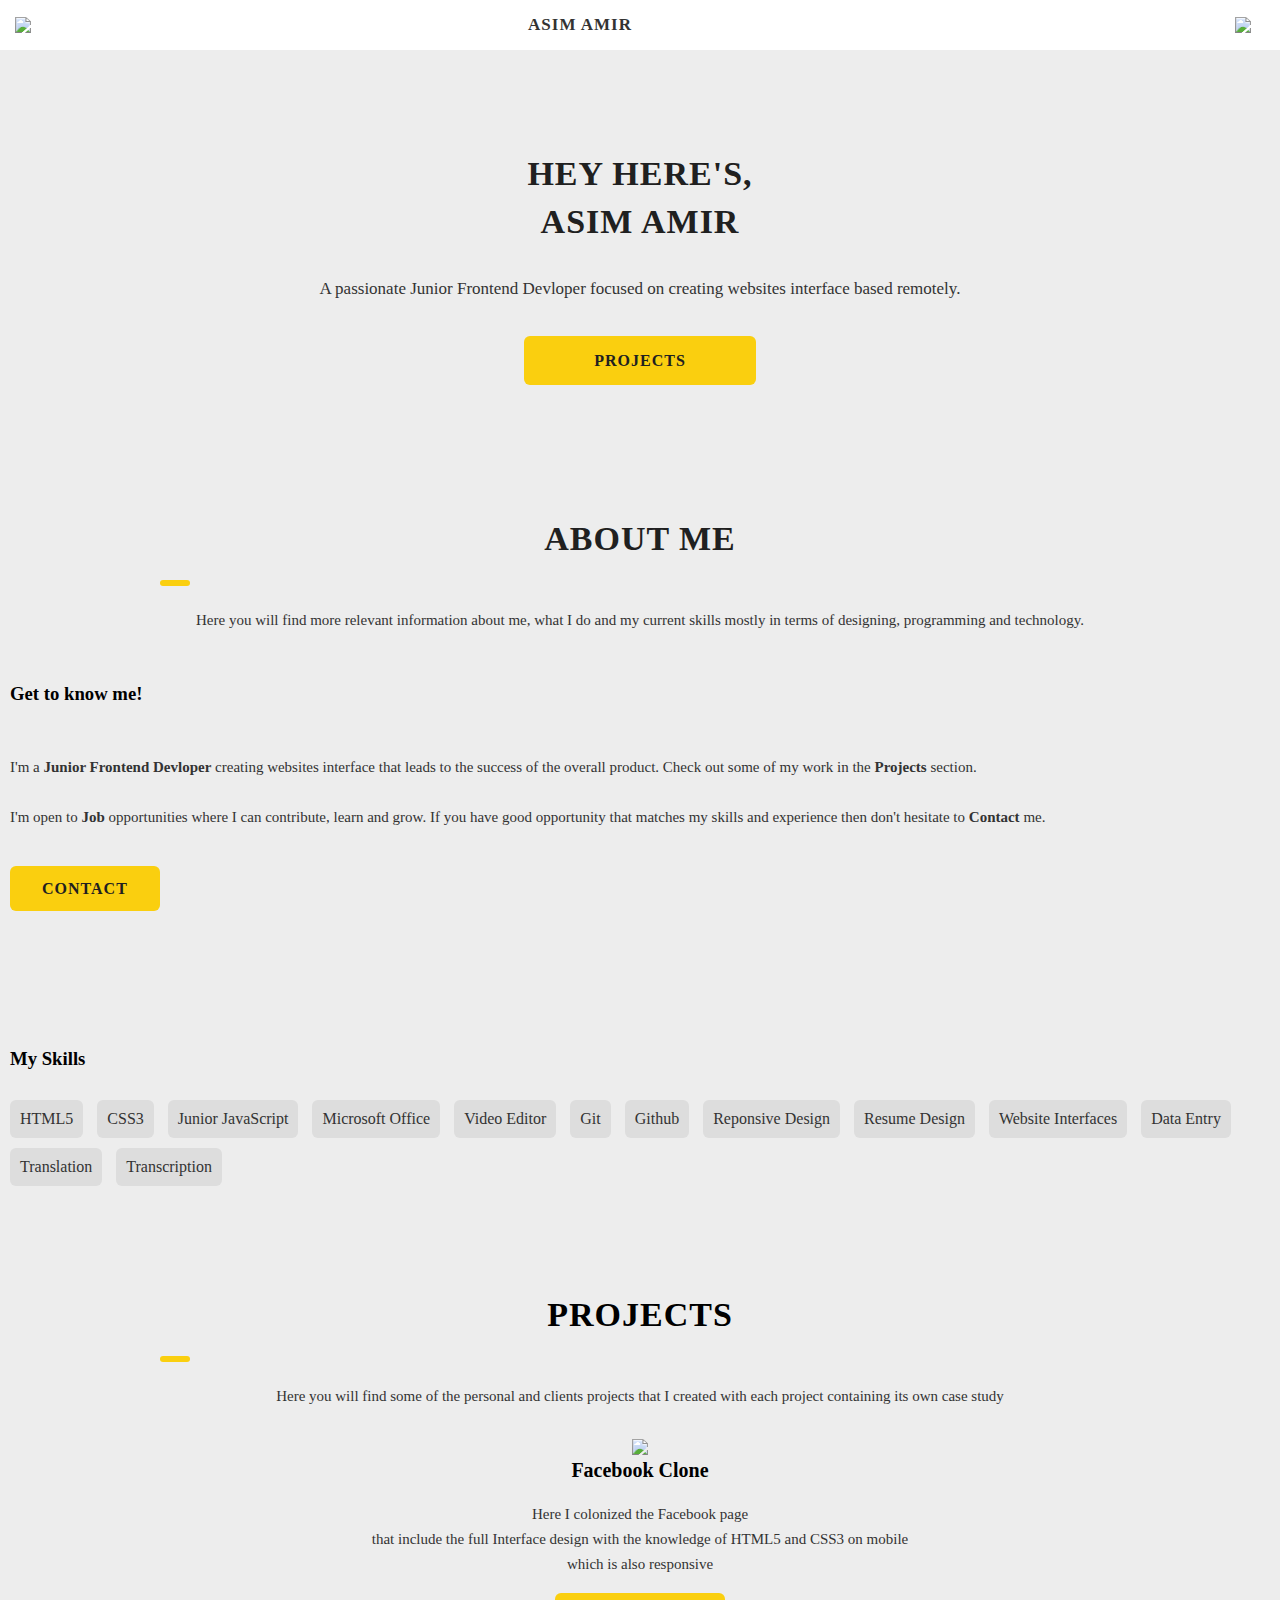
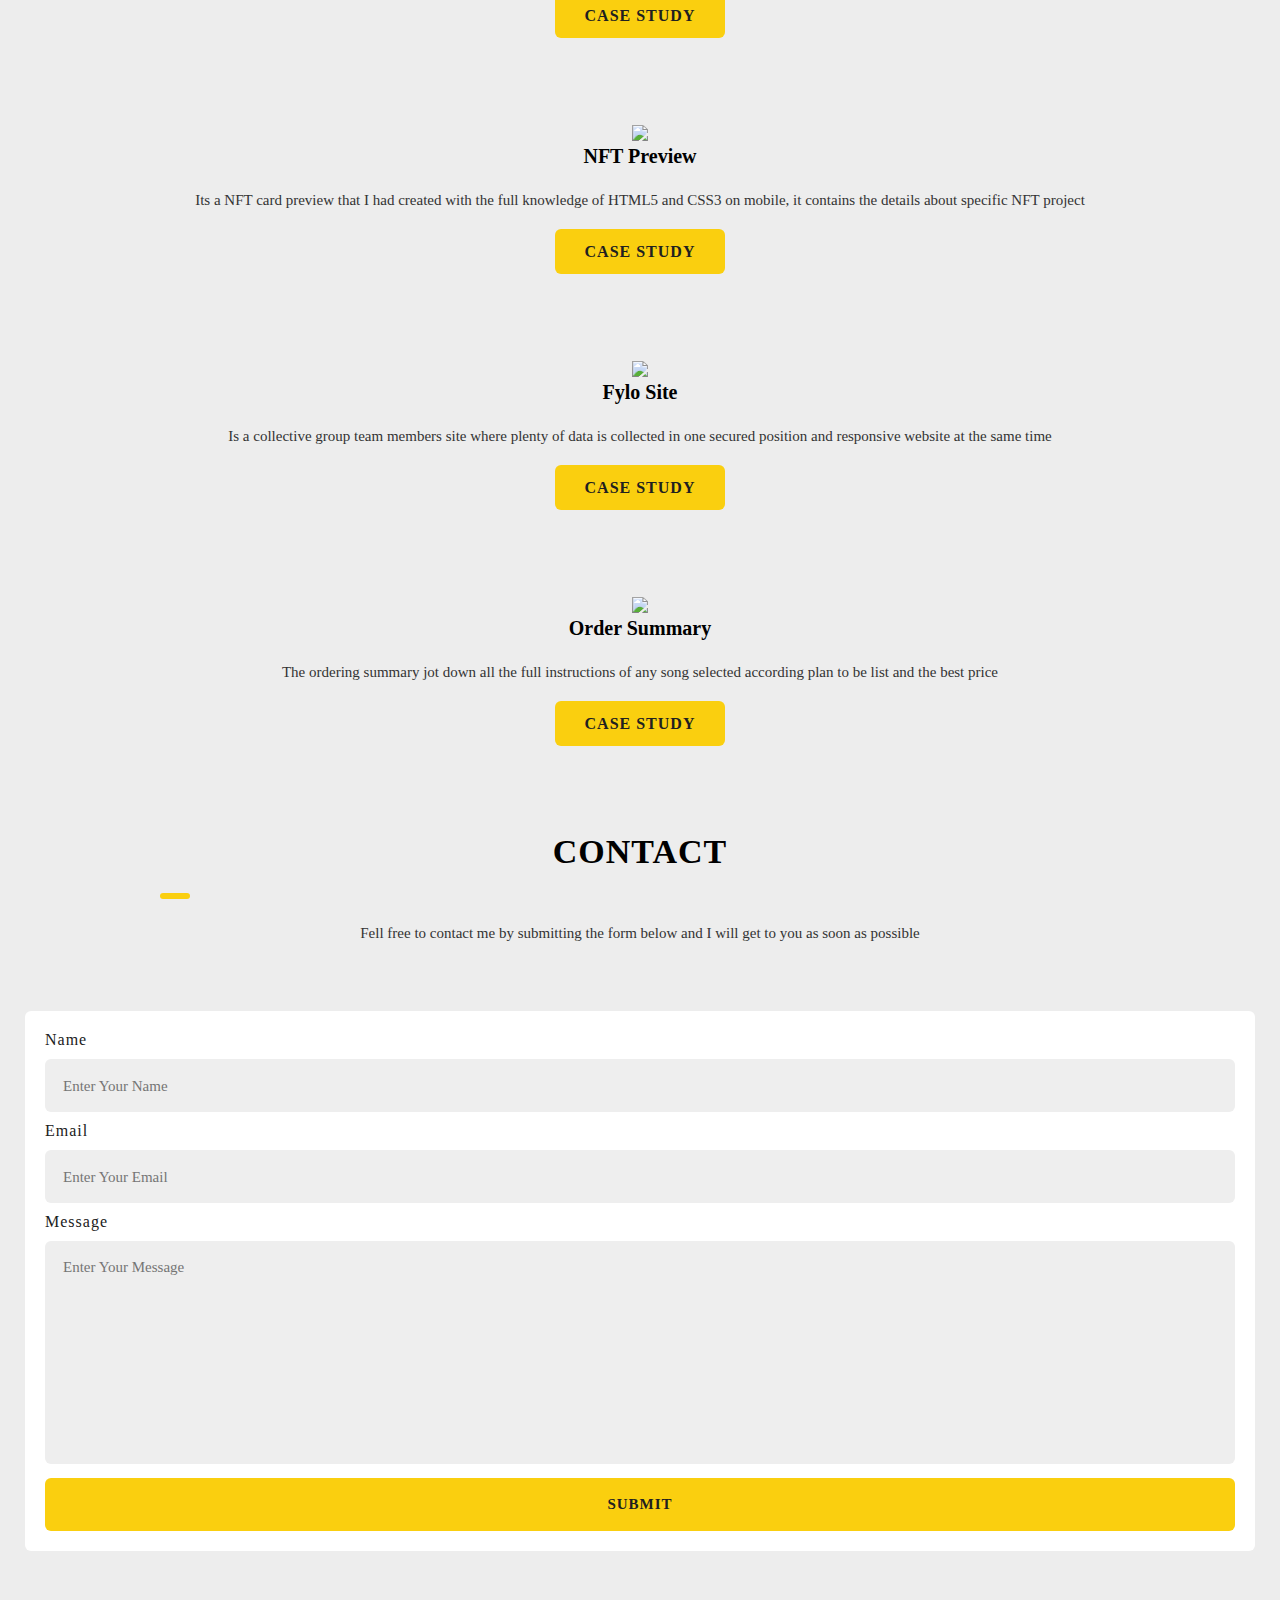
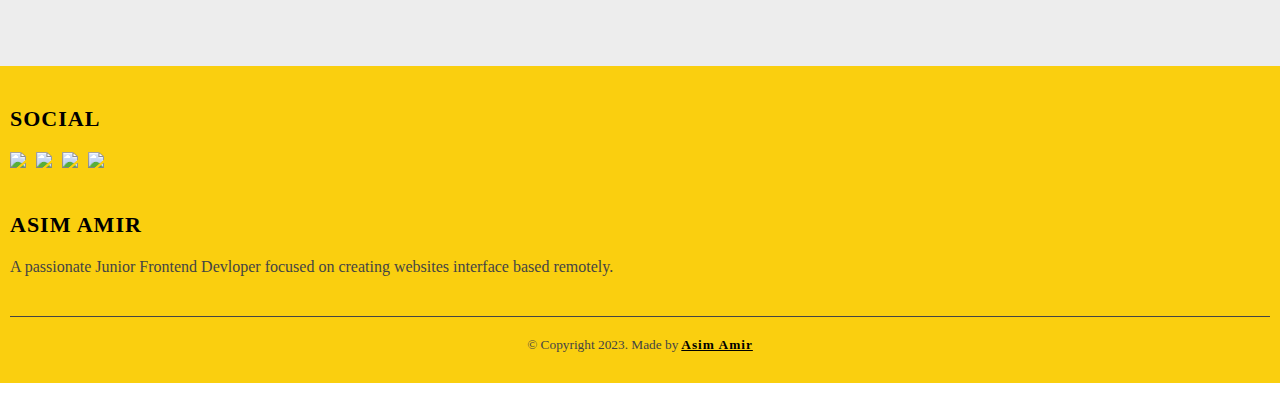
==== index.html @ 1c5b9003 "Add files via upload" ====
<!DOCTYPE Html>
<html lang="en">
<head>
  <meta charset="UTF-8">
  <meta name="viewport" content="width=device-width, initial-scale=1">
  
  <link rel="icon" type="image/png" sizes="32x32" href="">
  <meta http-equive="X-UA-Compatible" content="IE=edge">
  <meta name="description" content="">
  <title>Asim Amir</title>
  <link rel="stylesheet" type="text/css" href="style.css">
</head>
<body>


<!-- header start -->
<header>
<nav>
<img src="images/profile.png" class="logo">
<h1>Asim Amir</h1>
<img src="images/menu.png" onclick="toggleMenu()" class="menu">
</nav>
</header>
<!-- header end -->


<div class="menu">
<ul id="Menu">
<li><a href="#about-me" >About Me</a></li>
<li><a href="#projects" >Projects</a></li>
<li><a href="#my-skills" >My Skills</a></li>
<li><a href="#contact" >Contact</a></li>
</ul>
</div>

<!-- main start -->
<main>
<!-- intro section start -->
<section class="intro">
<div class="intro-text">
<h2>Hey Here's,<br>Asim Amir</h2>
<p>A passionate Junior Frontend Devloper focused on creating websites interface based remotely.</p>
<a href="#projects" class="btn">Projects</a>
</div>
</section>
<!-- intro section end -->


<!-- about me start -->
<section id="about-me">
<div class="about-text">
<h2 class="title">About Me</h2>
<p>Here you will find more relevant information about me, what I do and my current skills mostly in terms of designing, programming and technology.</p>

<div class="know-me">
<h3>Get to know me!</h3>
<p>I'm a <span class="jun">Junior Frontend Devloper</span> creating websites interface that leads to the success of the overall product. Check out some of my work in the <a href="#projects" class="pro">Projects</a> section. <br><br>
I'm open to <span class="job">Job</span> opportunities where I can contribute, learn and grow. If you have good opportunity that matches my skills and
experience then don't hesitate to <a href="#contact" class="cont">Contact</a>
me.</p>
<a href="#contact" class="btn">Contact</a>
</div>
</div>
</section>
<!-- about me end -->


<!-- my skills start -->
<section id="my-skills">
<div class="skills-text">
<h3>My Skills</h3>
<span>HTML5</span> <span>CSS3</span> <span>Junior JavaScript</span> <span>Microsoft Office</span>
<span>Video Editor</span> <span>Git</span> <span>Github</span> <span>Reponsive Design</span>
<span>Resume Design</span> <span>Website Interfaces</span> <span>Data Entry</span> <span>Translation</span> <span>Transcription</span>
</div>
</section>
<!-- my skills end -->


<!-- projects start -->
<section id="projects">
<div class="project-text">
<h2 class="title">Projects</h2>
<p>Here you will find some of the personal and clients projects that I created with each project containing its own case study</p>

<div class="project-info">
<img src="images/fb-project.png">
<h4>Facebook Clone</h4>
<p>Here I colonized the Facebook page<br> that include the full Interface design with the knowledge of HTML5 and CSS3 on mobile<br> which is also responsive </p>
<a href="#" class="btn">Case Study</a>
</div>
</div>

<div class="project-text">
<div class="project-info">
<img src="images/nft-project.png">
<h4>NFT Preview</h4>
<p>Its a NFT card preview that I had created with the full knowledge of HTML5 and CSS3 on mobile, it contains the details about specific NFT project</p>
<a href="#" class="btn">Case Study</a>
</div>
</div>

<div class="project-text">
<div class="project-info">
<img src="images/fylo-project.png">
<h4>Fylo Site</h4>
<p>Is a collective group team members site where plenty of data is collected in one secured position and responsive website at the same time </p>
<a href="#" class="btn">Case Study</a>
</div>
</div>

<div class="project-text">
<div class="project-info">
<img src="images/sum-project.png">
<h4>Order Summary</h4>
<p>The ordering summary jot down all the full instructions of any song selected according plan to be list and the best price</p>
<a href="#" class="btn">Case Study</a>
</div>
</div>
</section>
<!-- projects end -->


<!-- contact start -->
<section id="contact">
<h2 class="title">Contact</h2>
<p>Fell free to contact me by submitting the form below and I will get to you as soon as possible</p>

<div class="form">
<form>
<div>
<label>Name</label>
</div>
<input type="text" placeholder="Enter Your Name">

<div>
<label>Email</label>
</div>
<input type="email" placeholder="Enter Your Email">

<div>
<label>Message</label>
</div>
<textarea rows="11" placeholder="Enter Your Message"></textarea>
<input class="btn" type="submit">
</form>
</div>
</section>
<!-- contact end -->
</main>
<!-- main end -->

<!-- footer start -->
<footer>
<div class="footer-text">
<h5>Social</h5>
<div class="links">
<a href="https://www.facebook.com/asim.amer.71?mibextid=ZbWKwL" target="_blank"><img src="images/facebook.svg"></a>
<a href="https://github.com/" target="_blank"><img src="images/github.svg"></a>
<a href="https://twitter.com/AsimAmer4?s=09" target="_blank"><img src="images/twitter.svg"></a>
<a href="https://instagram.com/asimamir_?igshid=ZGUzMzM3NWJiOQ==" target="_blank"><img src="images/instagram.svg"></a>
</div>

<h5>Asim Amir</h5>
<p>A passionate Junior Frontend Devloper focused on creating websites interface based remotely.</p>
<small>&copy; Copyright 2023. Made by <a href="#" > Asim Amir</a></small>
</div>
</footer>
<!-- footer end -->


<script>

var tog = true;
function toggleMenu(){
if(tog == true){
document.getElementById("Menu").style.display="block";
tog = false;
}

else{
document.getElementById("Menu").style.display="none";
tog = true;
}
}

</script>
</body>
</html>
---- style.css ----
*{
margin:0;
padding:0;
box-sizing:border-box;
}

@font-face{
font-family:'poppins';
src:url(fonts/Poppins-Bold.ttf);
font-style:normal;
font-weight:700;
}

@font-face{
font-family:'poppins';
src:url(fonts/Poppins-Regular.ttf);
font-style:normal;
font-weight:400;
}

header{
padding:15px;
background:#fff;
position:sticky;
top:0;
z-index:999;
}

header nav{
display:flex;
align-items:center;
justify-content:space-between;
}

header nav .logo{
width:40px;
margin-right:-130px;
}

header nav .menu{
width:30px;
}

header nav h1{
font-size:17px;
letter-spacing:1px;
text-transform:uppercase;
color:#333;
font-family:poppins;
}

main{
padding:0 10px;
background:#EDEDED;
}

main .intro{
padding:100px 0;
font-family:poppins;
}

main .intro .intro-text{
text-align:center;
padding-bottom:50px;
}

main .intro .intro-text h2{
font-size:34px;
letter-spacing:1px;
text-transform:uppercase;
line-height:48px;
padding-bottom:30px;
color:#202020;
}

main .intro .intro-text p{
font-size:17px;
line-height:26px;
color:#333;
padding-bottom:50px;
font-weight:400;
}

.btn{
text-decoration:none;
background:#FACF0F;
padding:16px 70px;
border-radius:6px;
text-transform:uppercase;
color:#202020;
font-size:16px;
font-weight:700;
letter-spacing:1px;
font-family:poppins;
}

#about-me{padding-bottom:50px;}

#about-me .about-text,#projects{
text-align:center;
font-family:poppins;
}

#about-me .about-text .title{
font-size:34px;
letter-spacing:1px;
text-transform:uppercase;
position:relative;
color:#202020;
}

#about-me .about-text .title::after{
content:'';
background:#FACF0F;
width:30px;
height:6px;
border-radius:6px;
position:absolute;
top:60px;
left:150px;
}

#about-me .about-text p{
padding:50px 0;
font-size:15px;
line-height:25px;
color:#333;
}

#about-me .about-text .know-me{
text-align:left;
padding-bottom:100px;
}

#about-me .about-text .know-me .jun,.pro,.job,.cont{
font-weight:700;
color:#333;
text-decoration:none;
}

#about-me .about-text .know-me .btn{
padding:14px 32px;
}

#my-skills{
padding-bottom:100px;
font-family:poppins;
}

#my-skills .skills-text h3{
padding-bottom:30px;
}

#my-skills .skills-text span{
background:#ddd;
padding:10px;
margin-bottom:10px;
margin-right:10px;
display:inline-block;
color:#333;
border-radius:6px;
}

#projects .project-text .title{
font-size:34px;
letter-spacing:1px;
text-transform:uppercase;
position:relative;
}

#projects .project-text .title::after{
content:'';
background:#FACF0F;
width:30px;
height:6px;
border-radius:6px;
position:absolute;
top:60px;
left:150px;
}

#projects .project-text p{
padding:50px 0 30px 0;
font-size:15px;
line-height:25px;
color:#333;
}

#projects .project-info img{width:100%;}

#projects .project-text .project-info{
padding-bottom:100px;
}

.project-info h4{
font-size:20px;
margin-bottom:-30px;
}

.project-info .btn{
padding:14px 30px;
}

#contact .title{
font-size:34px;
letter-spacing:1px;
text-transform:uppercase;
position:relative;
text-align:center;
}

#contact .title::after{
content:'';
background:#FACF0F;
width:30px;
height:6px;
border-radius:6px;
position:absolute;
top:60px;
left:150px;
}

#contact p{
padding:50px 0;
font-size:15px;
line-height:25px;
color:#333;
text-align:center;
}

#contact{
padding-bottom:100px;
font-family:poppins;
}

#contact .form{
padding:20px;
padding-bottom:10px;
margin:15px;
background:#fff;
border-radius:6px;
}

#contact .form input{
width:100%;
outline:none;
padding:18px;
background:#eee;
border:none;
border-radius:6px;
margin:10px 0;
font-size:15px;
}

#contact .form div label{
color:#202020;
letter-spacing:1px;
}

#contact .form textarea{
width:100%;
outline:none;
padding:18px;
background:#eee;
border:none;
border-radius:6px;
margin:10px 0 0 0;
resize:none;
font-size:15px;
}

#contact .form .btn{background:#FACF0F;}

footer{
background:#FACF0F;
padding:40px 0 30px 0;
}

.footer-text{
padding:0 10px;
color:#444;
font-family:poppins;
}

.footer-text p{
padding:20px 0 40px 0;
border-bottom:0.5px solid #444;
margin-bottom:20px;
}

.footer-text small{
display:flex;
align-items:center;
justify-content:center;
text-align:center;
}

.footer-text small a{
letter-spacing:1px;
color:#000;
padding-left:3px;
font-weight:700;
}

.footer-text img{
width:20px;
margin-right:10px;
}

.footer-text h5{
font-size:22px;
letter-spacing:1px;
color:#000;
text-transform:uppercase;
}

.footer-text .links{
display:flex;
align-items:center;
padding:20px 0 40px 0;
}

::placeholder{
font-family:poppins;
}

.menu{
display:flex;
align-items:center;
justify-content:center;
position:relative;
}
.menu ul{
width:100%;
display:none;
background:#FACF0F;
background:#fff;
list-style:none;
position:absolute;
top:0;
right:0;
}

.menu ul li{
padding:20px 15px 20px 0;
text-align:right;
border-top:0.1px solid #202020;
}

.menu a{
text-decoration:none;
color:#202020;
font-size:13px;
font-weight:700;
font-family:poppins;
text-transform:uppercase;
letter-spacing:1px;
}
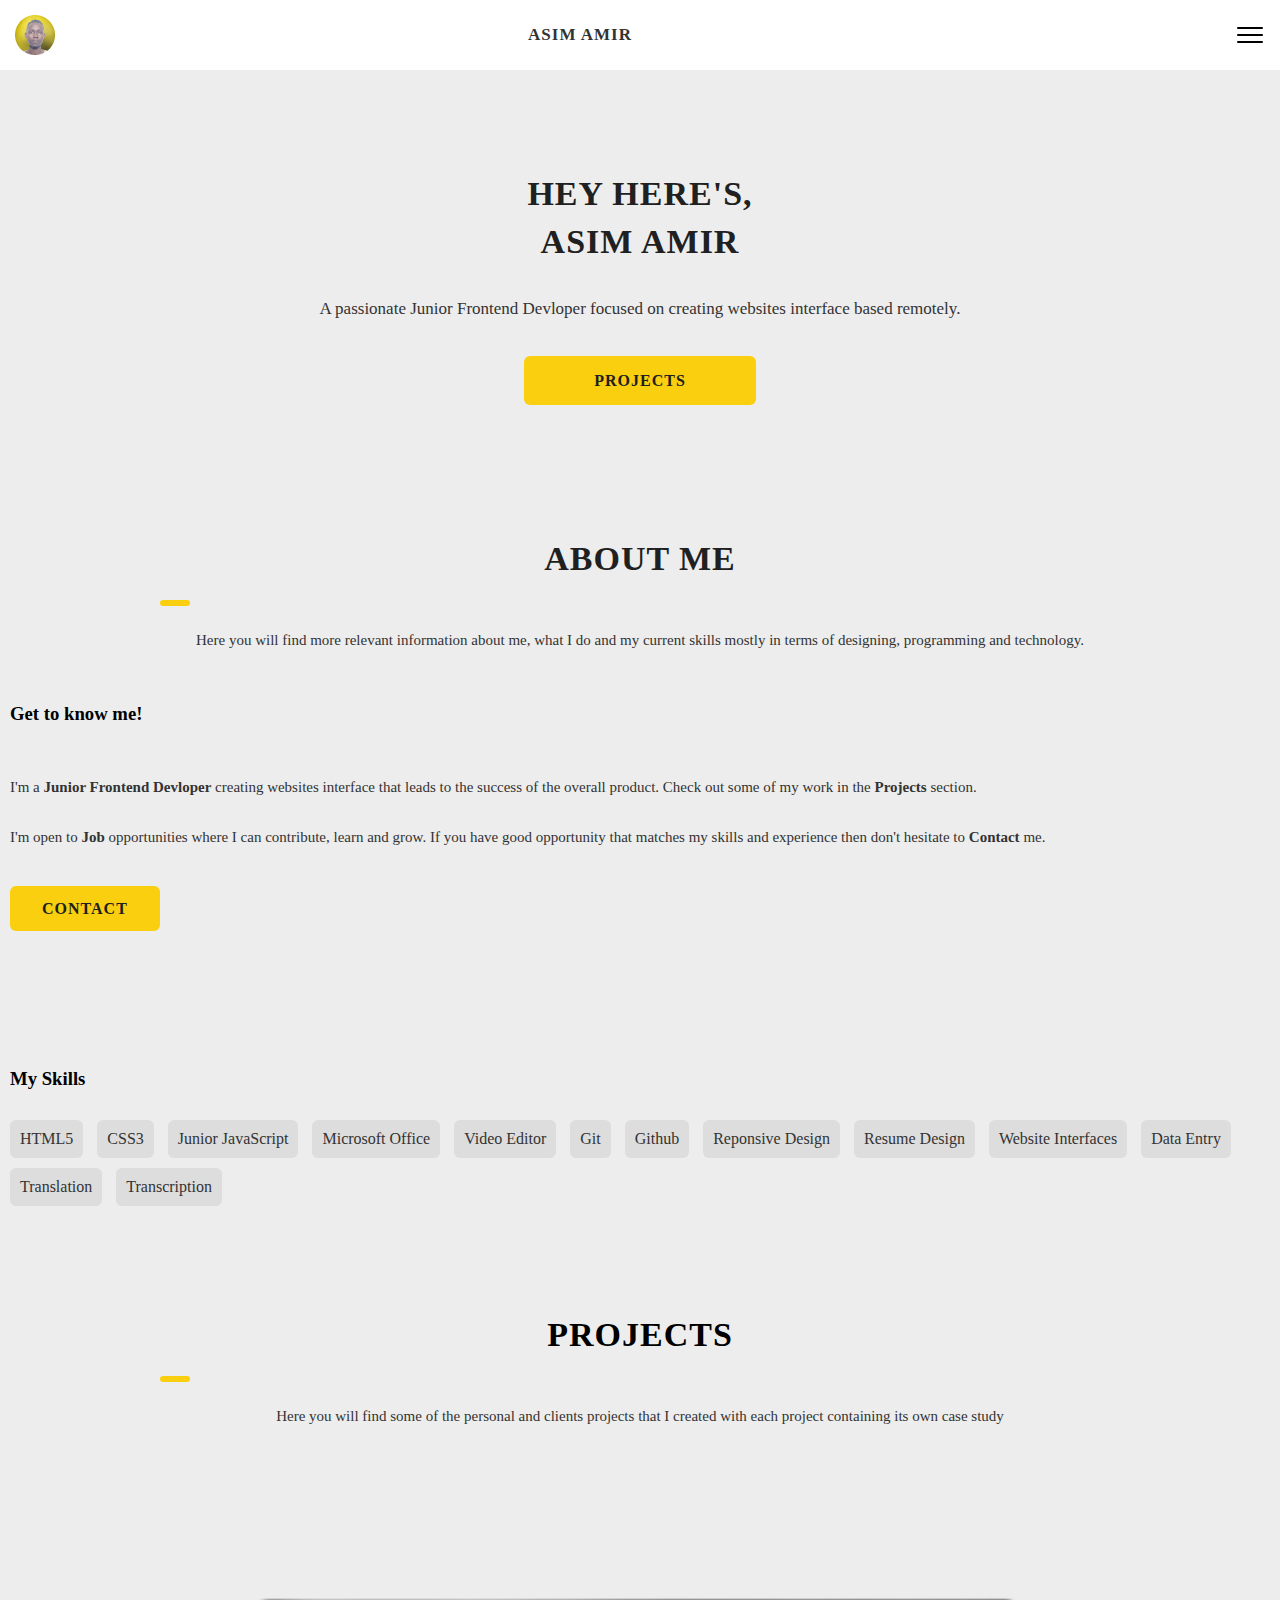
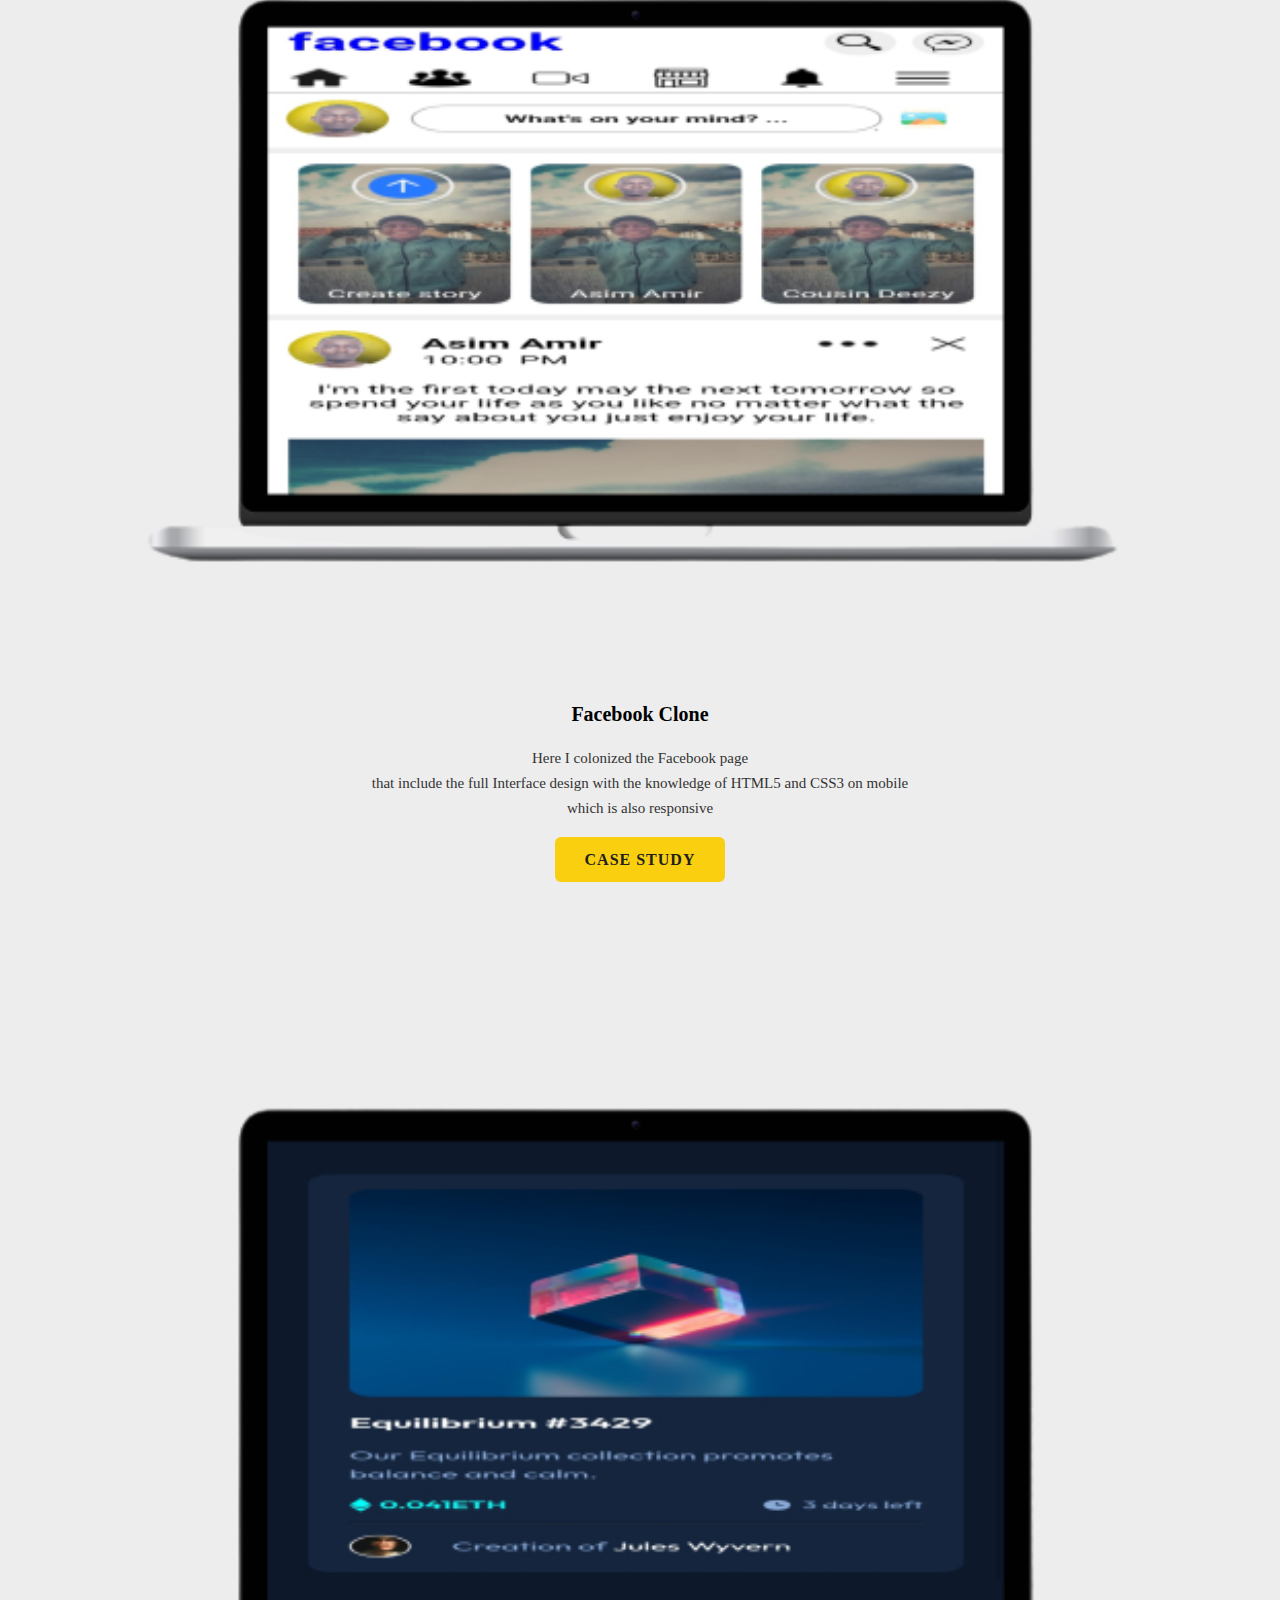
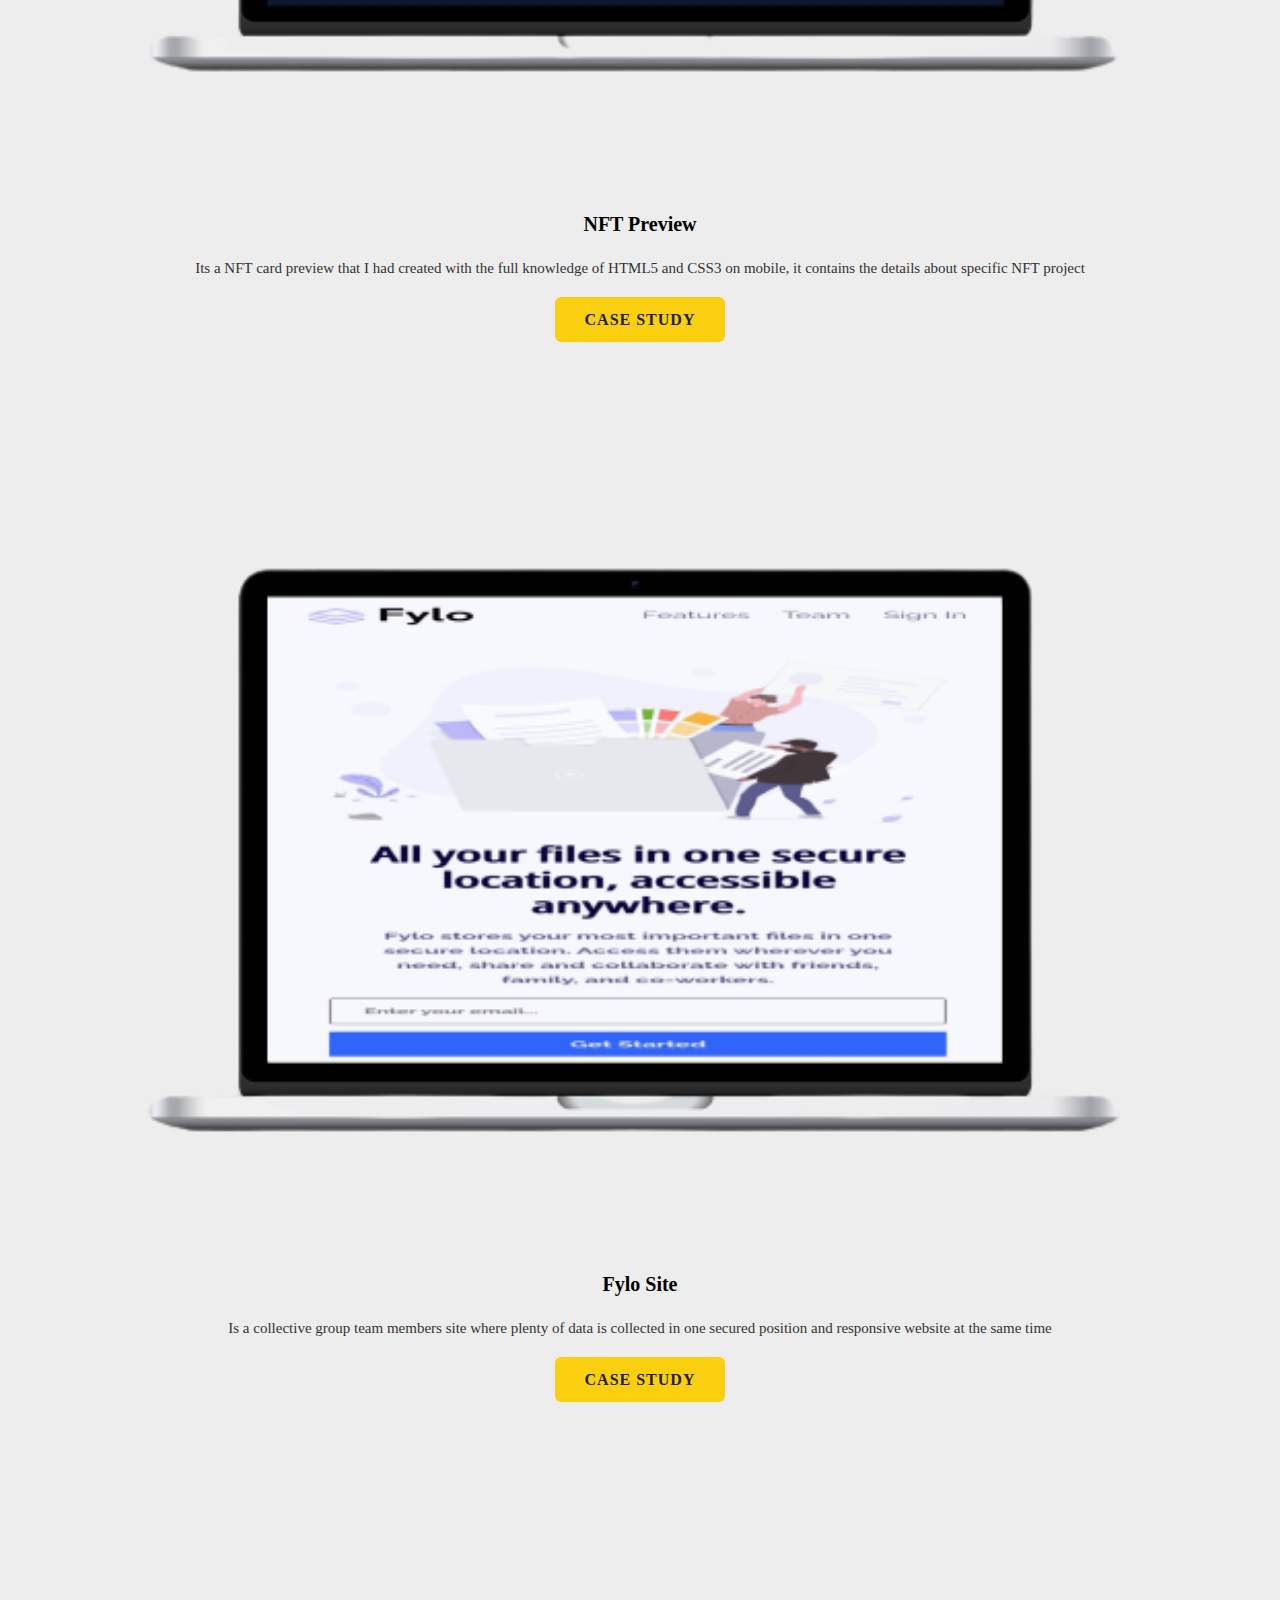
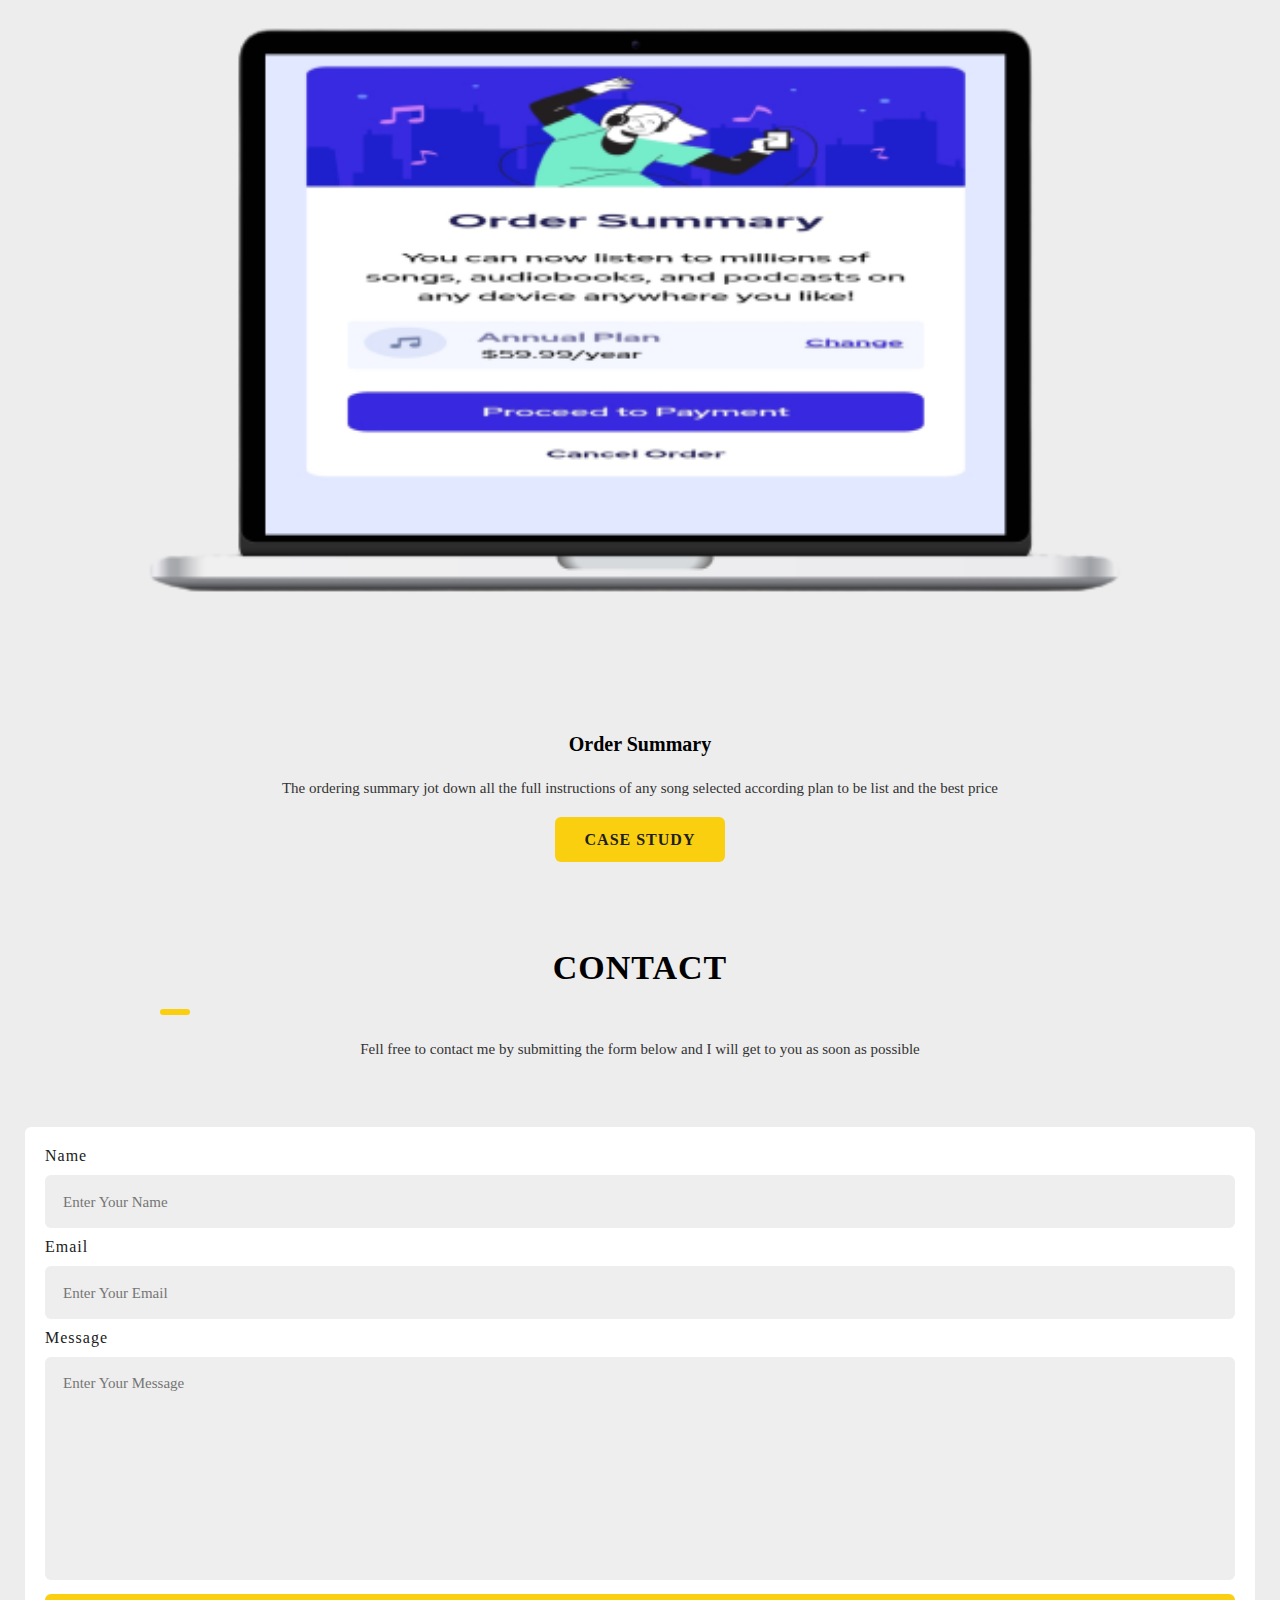
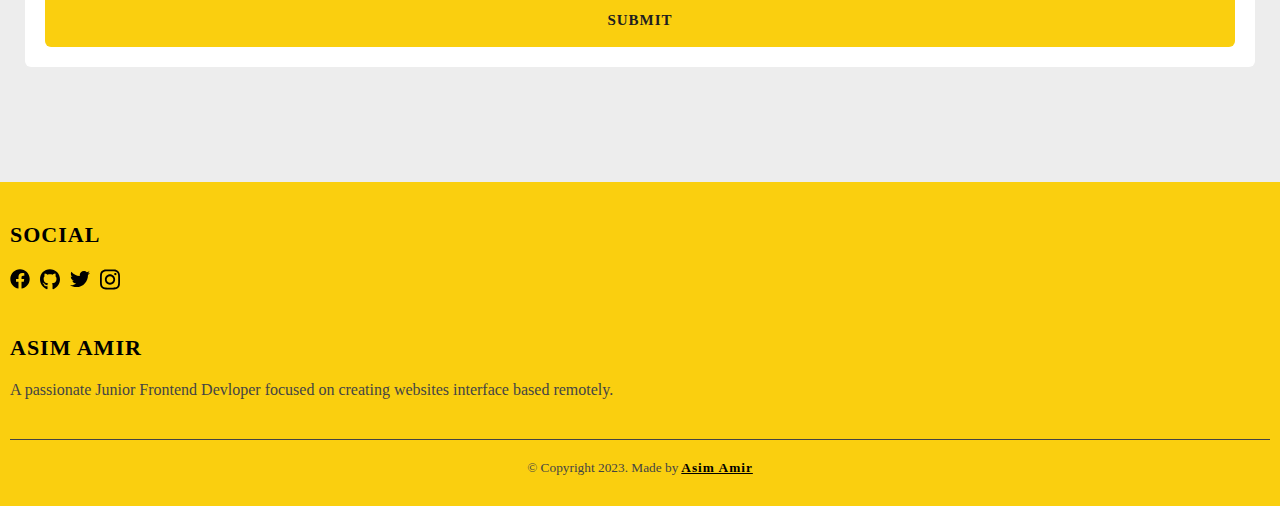
==== commit 764a499c: "Update index.html" ====
--- a/index.html
+++ b/index.html
@@ -16,9 +16,9 @@
 <!-- header start -->
 <header>
 <nav>
-<img src="images/profile.png" class="logo">
+<img src="profile.png" class="logo">
 <h1>Asim Amir</h1>
-<img src="images/menu.png" onclick="toggleMenu()" class="menu">
+<img src="menu.png" onclick="toggleMenu()" class="menu">
 </nav>
 </header>
 <!-- header end -->
@@ -84,7 +84,7 @@
 <p>Here you will find some of the personal and clients projects that I created with each project containing its own case study</p>
 
 <div class="project-info">
-<img src="images/fb-project.png">
+<img src="fb-project.png">
 <h4>Facebook Clone</h4>
 <p>Here I colonized the Facebook page<br> that include the full Interface design with the knowledge of HTML5 and CSS3 on mobile<br> which is also responsive </p>
 <a href="#" class="btn">Case Study</a>
@@ -93,7 +93,7 @@
 
 <div class="project-text">
 <div class="project-info">
-<img src="images/nft-project.png">
+<img src="nft-project.png">
 <h4>NFT Preview</h4>
 <p>Its a NFT card preview that I had created with the full knowledge of HTML5 and CSS3 on mobile, it contains the details about specific NFT project</p>
 <a href="#" class="btn">Case Study</a>
@@ -102,7 +102,7 @@
 
 <div class="project-text">
 <div class="project-info">
-<img src="images/fylo-project.png">
+<img src="fylo-project.png">
 <h4>Fylo Site</h4>
 <p>Is a collective group team members site where plenty of data is collected in one secured position and responsive website at the same time </p>
 <a href="#" class="btn">Case Study</a>
@@ -111,7 +111,7 @@
 
 <div class="project-text">
 <div class="project-info">
-<img src="images/sum-project.png">
+<img src="sum-project.png">
 <h4>Order Summary</h4>
 <p>The ordering summary jot down all the full instructions of any song selected according plan to be list and the best price</p>
 <a href="#" class="btn">Case Study</a>
@@ -155,10 +155,10 @@
 <div class="footer-text">
 <h5>Social</h5>
 <div class="links">
-<a href="https://www.facebook.com/asim.amer.71?mibextid=ZbWKwL" target="_blank"><img src="images/facebook.svg"></a>
-<a href="https://github.com/" target="_blank"><img src="images/github.svg"></a>
-<a href="https://twitter.com/AsimAmer4?s=09" target="_blank"><img src="images/twitter.svg"></a>
-<a href="https://instagram.com/asimamir_?igshid=ZGUzMzM3NWJiOQ==" target="_blank"><img src="images/instagram.svg"></a>
+<a href="https://www.facebook.com/asim.amer.71?mibextid=ZbWKwL" target="_blank"><img src="facebook.svg"></a>
+<a href="https://github.com/" target="_blank"><img src="github.svg"></a>
+<a href="https://twitter.com/AsimAmer4?s=09" target="_blank"><img src="twitter.svg"></a>
+<a href="https://instagram.com/asimamir_?igshid=ZGUzMzM3NWJiOQ==" target="_blank"><img src="instagram.svg"></a>
 </div>
 
 <h5>Asim Amir</h5>
@@ -186,4 +186,4 @@
 
 </script>
 </body>
-</html>+</html>
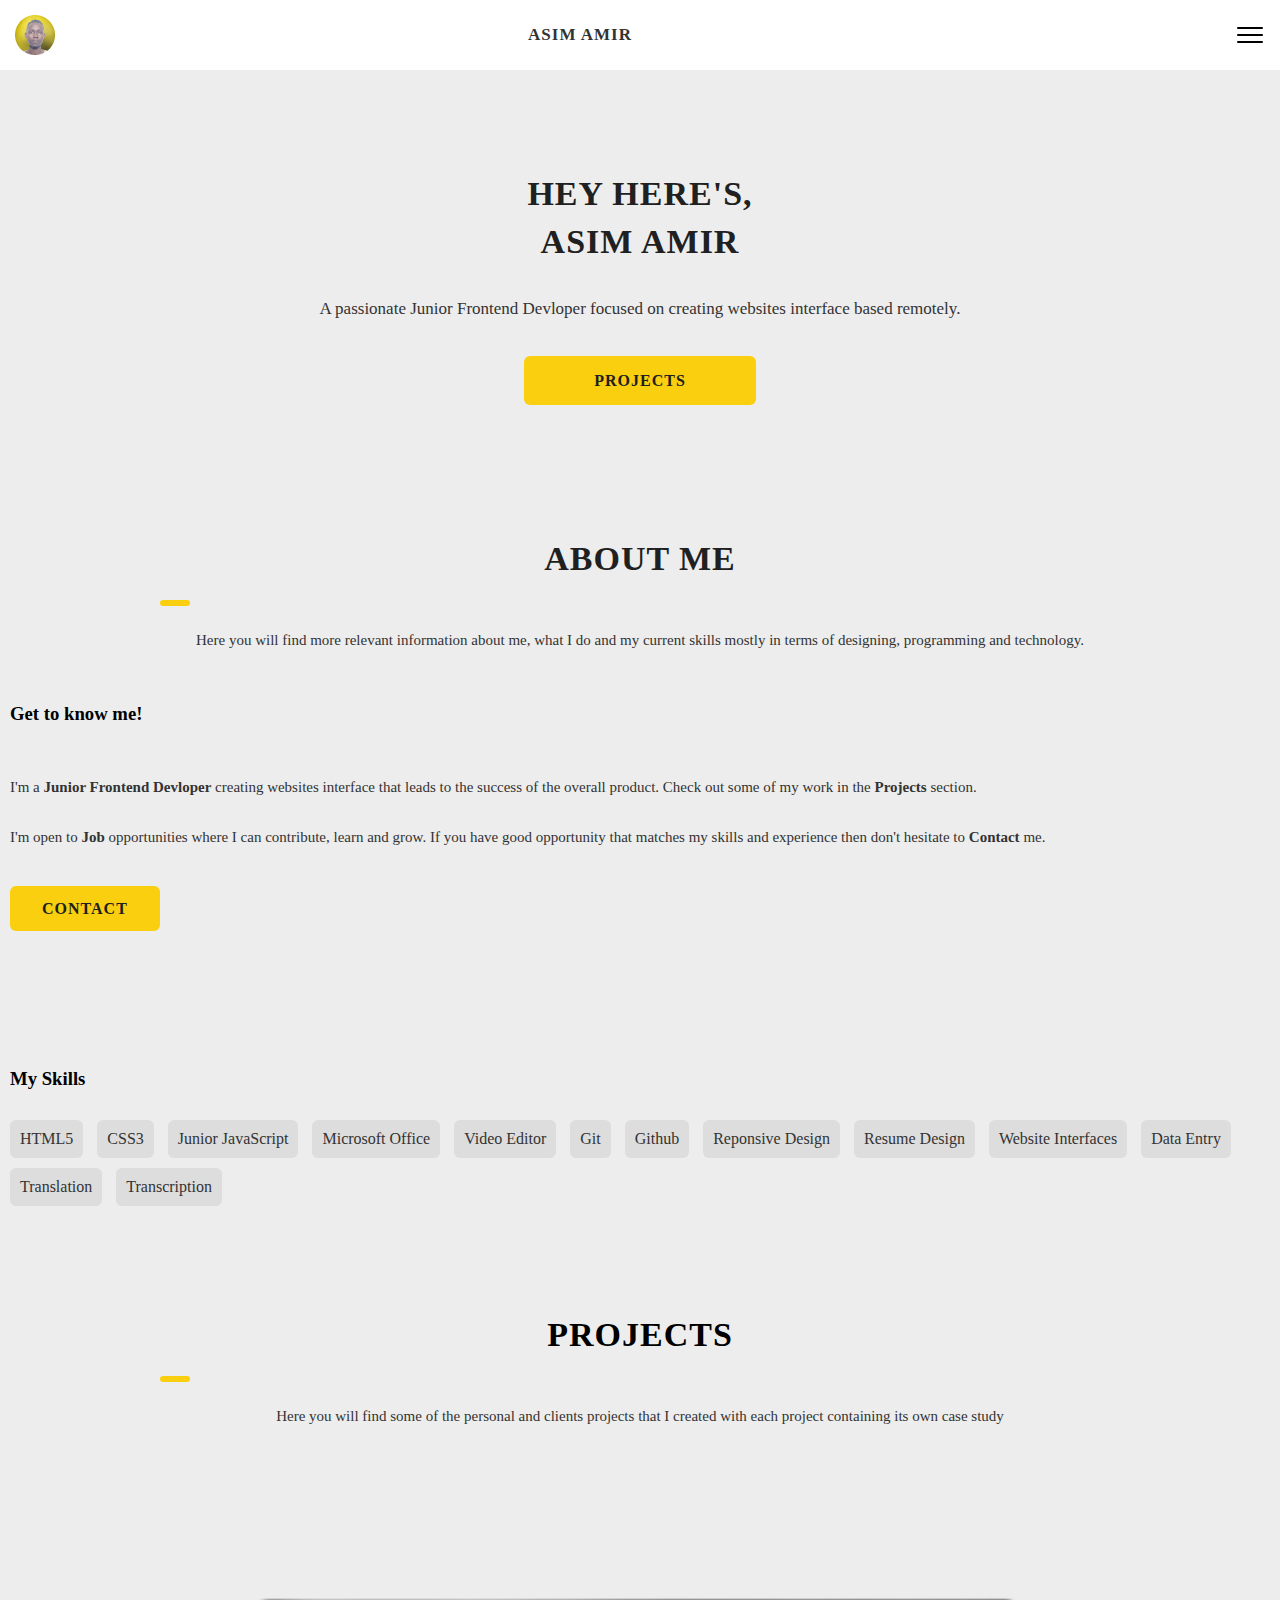
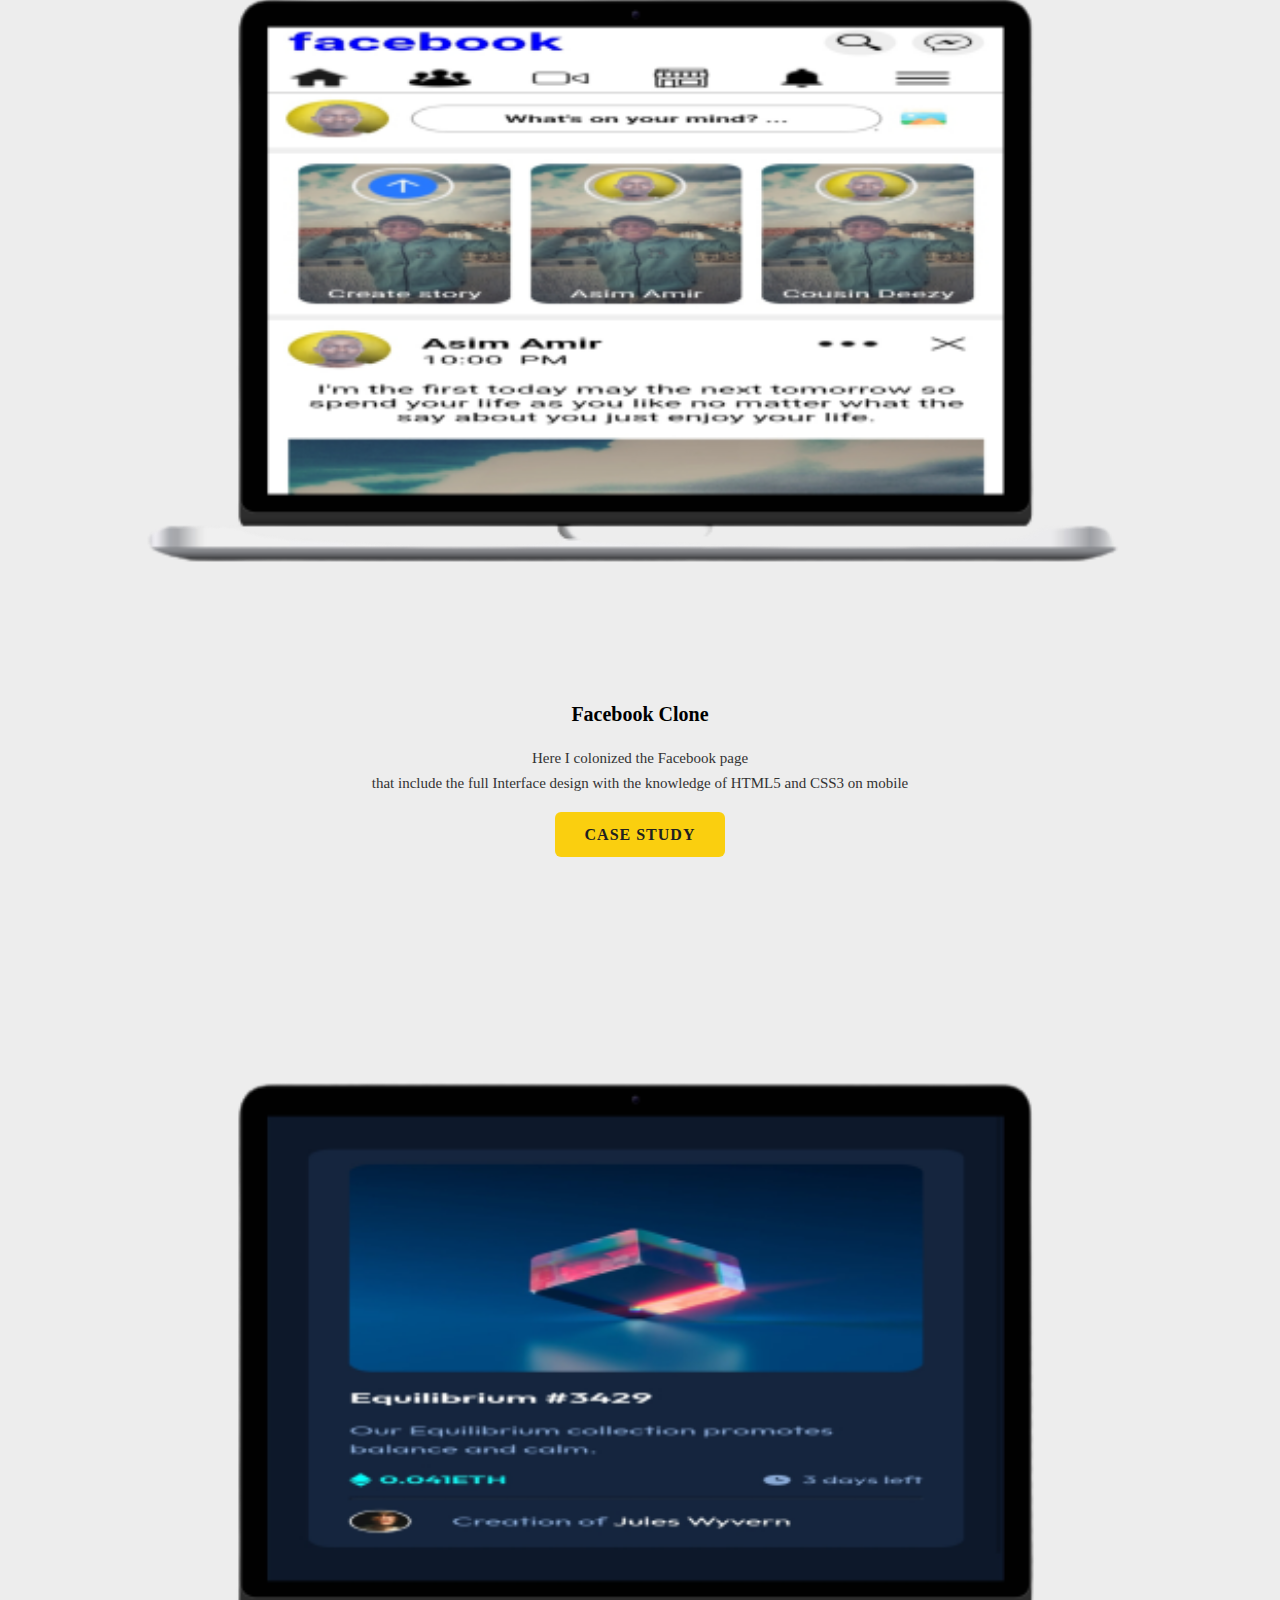
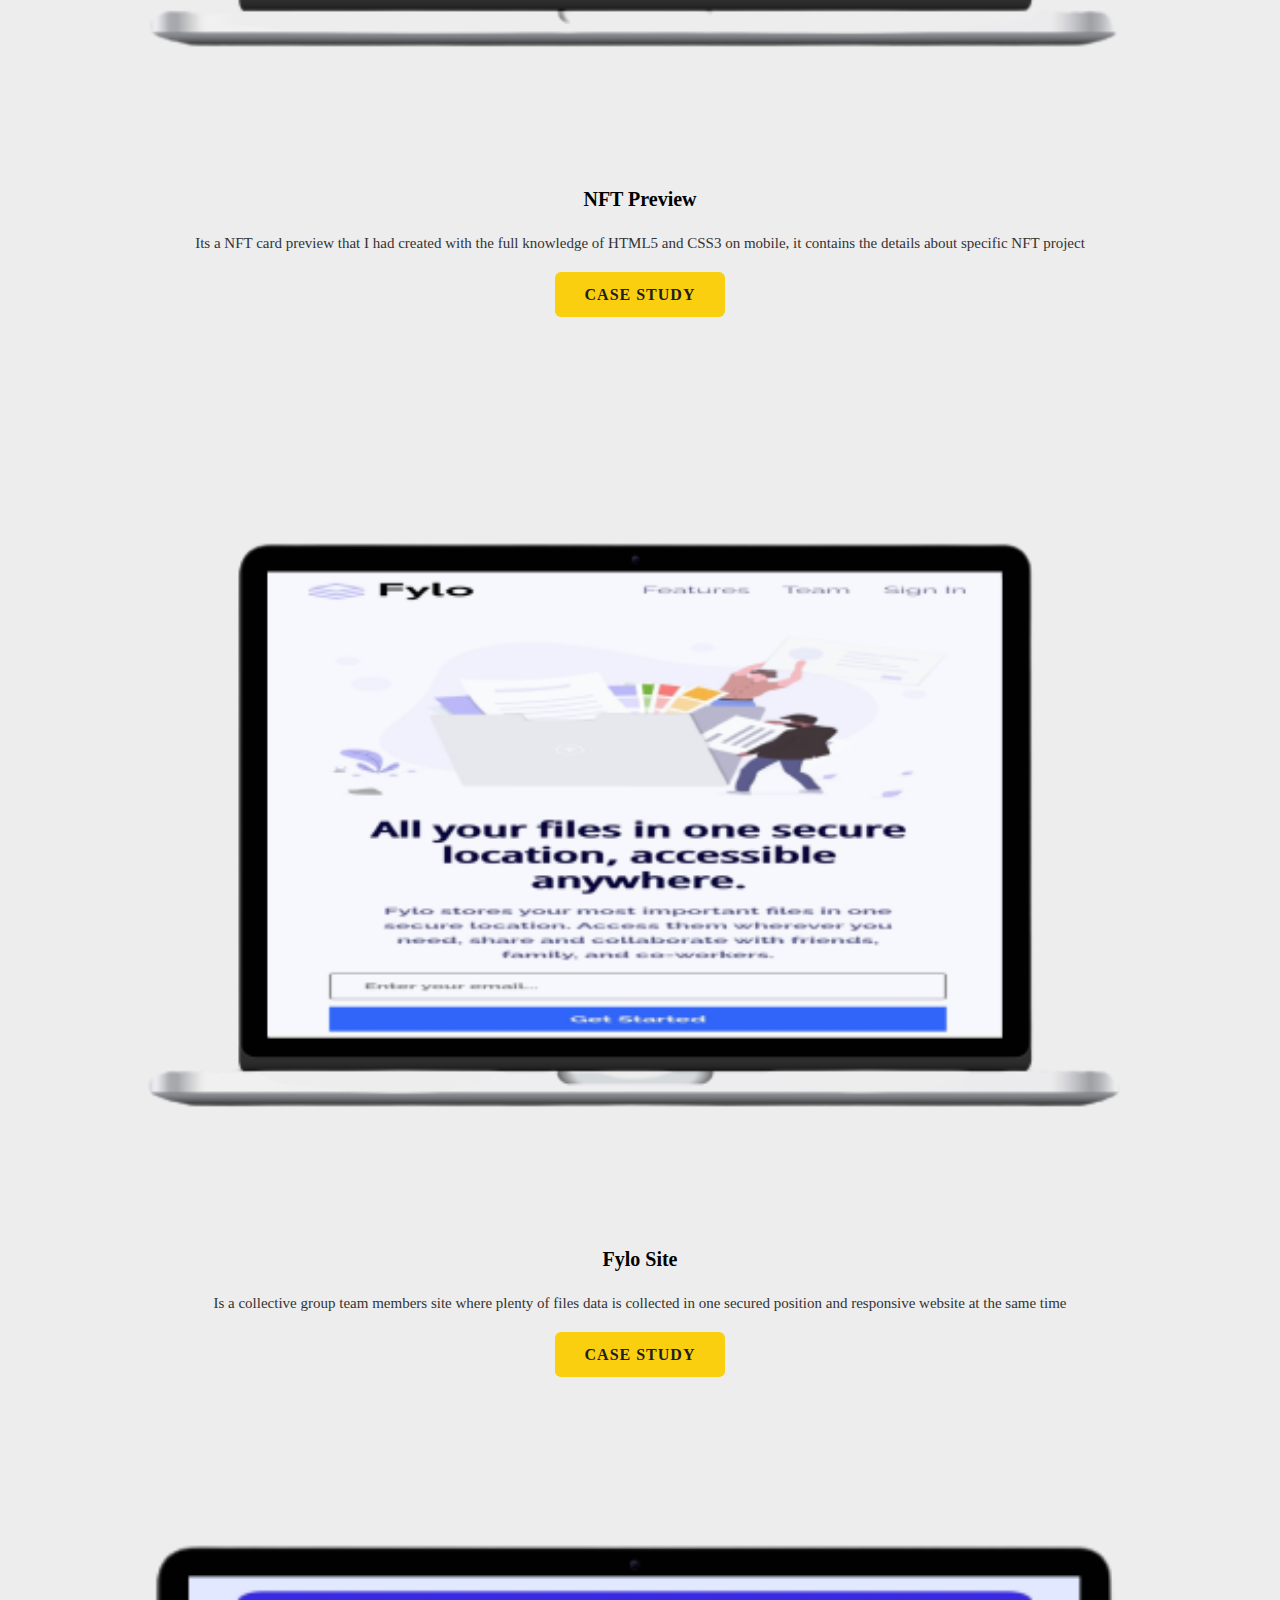
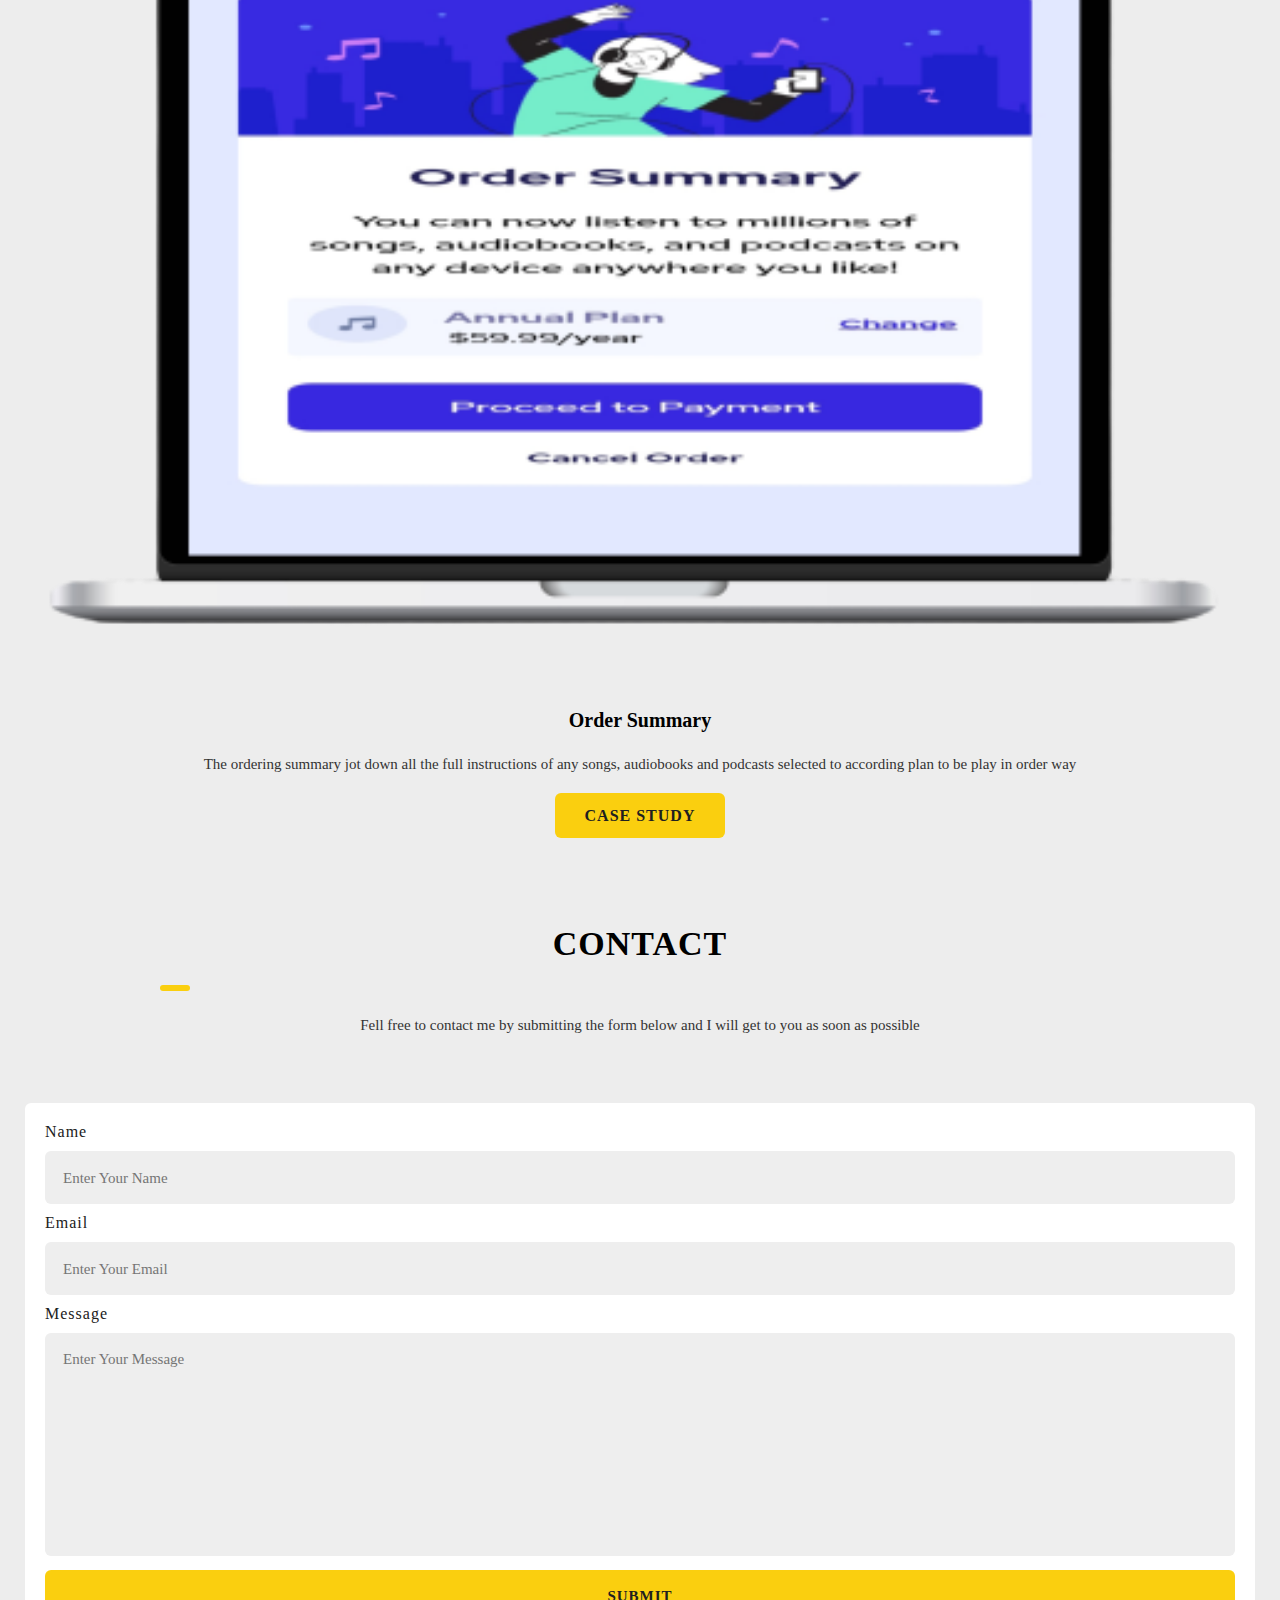
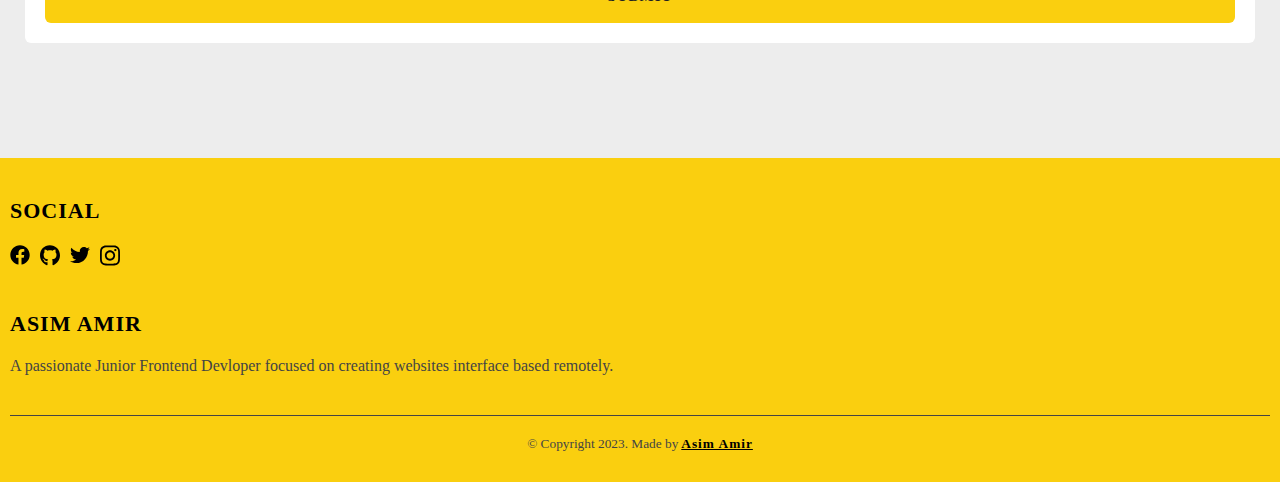
==== commit 0bf6bc74: "Add files via upload" ====
--- a/index.html
+++ b/index.html
@@ -18,7 +18,7 @@
 <nav>
 <img src="profile.png" class="logo">
 <h1>Asim Amir</h1>
-<img src="menu.png" onclick="toggleMenu()" class="menu">
+<img src="menu.png" onclick="toggleMenu()" class="menu-icon">
 </nav>
 </header>
 <!-- header end -->
@@ -86,8 +86,8 @@
 <div class="project-info">
 <img src="fb-project.png">
 <h4>Facebook Clone</h4>
-<p>Here I colonized the Facebook page<br> that include the full Interface design with the knowledge of HTML5 and CSS3 on mobile<br> which is also responsive </p>
-<a href="#" class="btn">Case Study</a>
+<p>Here I colonized the Facebook page<br> that include the full Interface design with the knowledge of HTML5 and CSS3 on mobile</p>
+<a href="case-study-1.html" class="btn">Case Study</a>
 </div>
 </div>
 
@@ -96,7 +96,7 @@
 <img src="nft-project.png">
 <h4>NFT Preview</h4>
 <p>Its a NFT card preview that I had created with the full knowledge of HTML5 and CSS3 on mobile, it contains the details about specific NFT project</p>
-<a href="#" class="btn">Case Study</a>
+<a href="case-study-2.html" class="btn">Case Study</a>
 </div>
 </div>
 
@@ -104,17 +104,17 @@
 <div class="project-info">
 <img src="fylo-project.png">
 <h4>Fylo Site</h4>
-<p>Is a collective group team members site where plenty of data is collected in one secured position and responsive website at the same time </p>
-<a href="#" class="btn">Case Study</a>
+<p>Is a collective group team members site where plenty of files data is collected in one secured position and responsive website at the same time </p>
+<a href="case-study-3.html" class="btn">Case Study</a>
 </div>
 </div>
 
 <div class="project-text">
 <div class="project-info">
-<img src="sum-project.png">
+<img src="order-project.png">
 <h4>Order Summary</h4>
-<p>The ordering summary jot down all the full instructions of any song selected according plan to be list and the best price</p>
-<a href="#" class="btn">Case Study</a>
+<p>The ordering summary jot down all the full instructions of any songs, audiobooks and podcasts selected to according plan to be play in order way</p>
+<a href="case-study-4.html" class="btn">Case Study</a>
 </div>
 </div>
 </section>
@@ -186,4 +186,4 @@
 
 </script>
 </body>
-</html>
+</html>